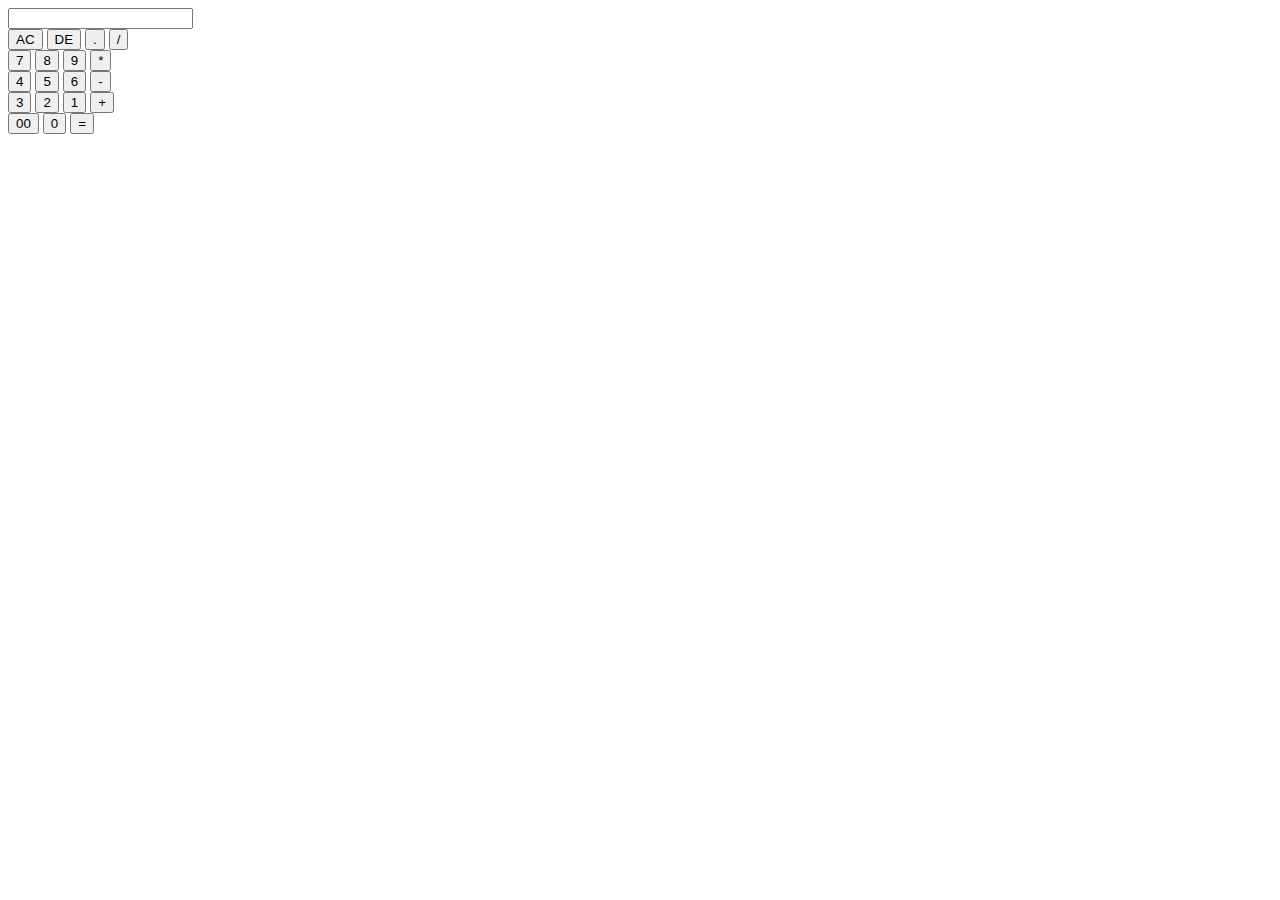
==== index.html @ ffca7c9d "added" ====
<!DOCTYPE html>
<html lang="en">
<head>
    <meta charset="UTF-8">
    <meta name="viewport" content="width=device-width, initial-scale=1.0">
    <title>Calculator</title>
    <link rel="stylesheet" href="calculator.css">
</head>
<body>
    <div class="container">
        <div class="calculator">
            <form>
                <div class="display">
                    <input type="text" name="display" id="">
                </div>
                <div>
                    <input type="button" name="" value="AC" id="" onclick="display.value ='' " class="operator">
                    <input type="button" name="" value="DE" id="" onclick="display.value = display.value.toString().slice(0,-1)
                    " class="operator">
                    <input type="button" name="" value="." id="" onclick="display.value += '.' " class="operator"> 
                    <input type="button" name="" value="/" id="" onclick="display.value += '/' " class="operator">
                </div>
                <div>
                    <input type="button" name="" value="7" id="" onclick="display.value += '7' ">
                    <input type="button" name="" value="8" id="" onclick="display.value += '8' ">
                    <input type="button" name="" value="9" id="" onclick="display.value += '9' ">
                    <input type="button" name="" value="*" id="" onclick="display.value += '*' " class="operator">
                </div>
                <div>
                    <input type="button" name="" value="4" id="" onclick="display.value += '4' ">
                    <input type="button" name="" value="5" id="" onclick="display.value += '5' ">
                    <input type="button" name="" value="6" id="" onclick="display.value += '6' ">
                    <input type="button" name="" value="-" id="" onclick="display.value += '-' " class="operator">
                </div>
                <div>
                    <input type="button" name="" value="3" id="" onclick="display.value += '3' ">
                    <input type="button" name="" value="2" id="" onclick="display.value += '2' ">
                    <input type="button" name="" value="1" id="" onclick="display.value += '1' ">
                    <input type="button" name="" value="+" id="" onclick="display.value += '+' " class="operator">
                </div>
                <div>
                    <input type="button" name="" value="00" id="" onclick="display.value += '00' ">
                    <input type="button" name="" value="0" id="" onclick="display.value += '0' ">
                    <input type="button" name="" value="=" id="" class="equal operator" onclick="display.value = eval(display.value)">
                </div>
            </form>
        </div>
    </div>
</body>
</html>
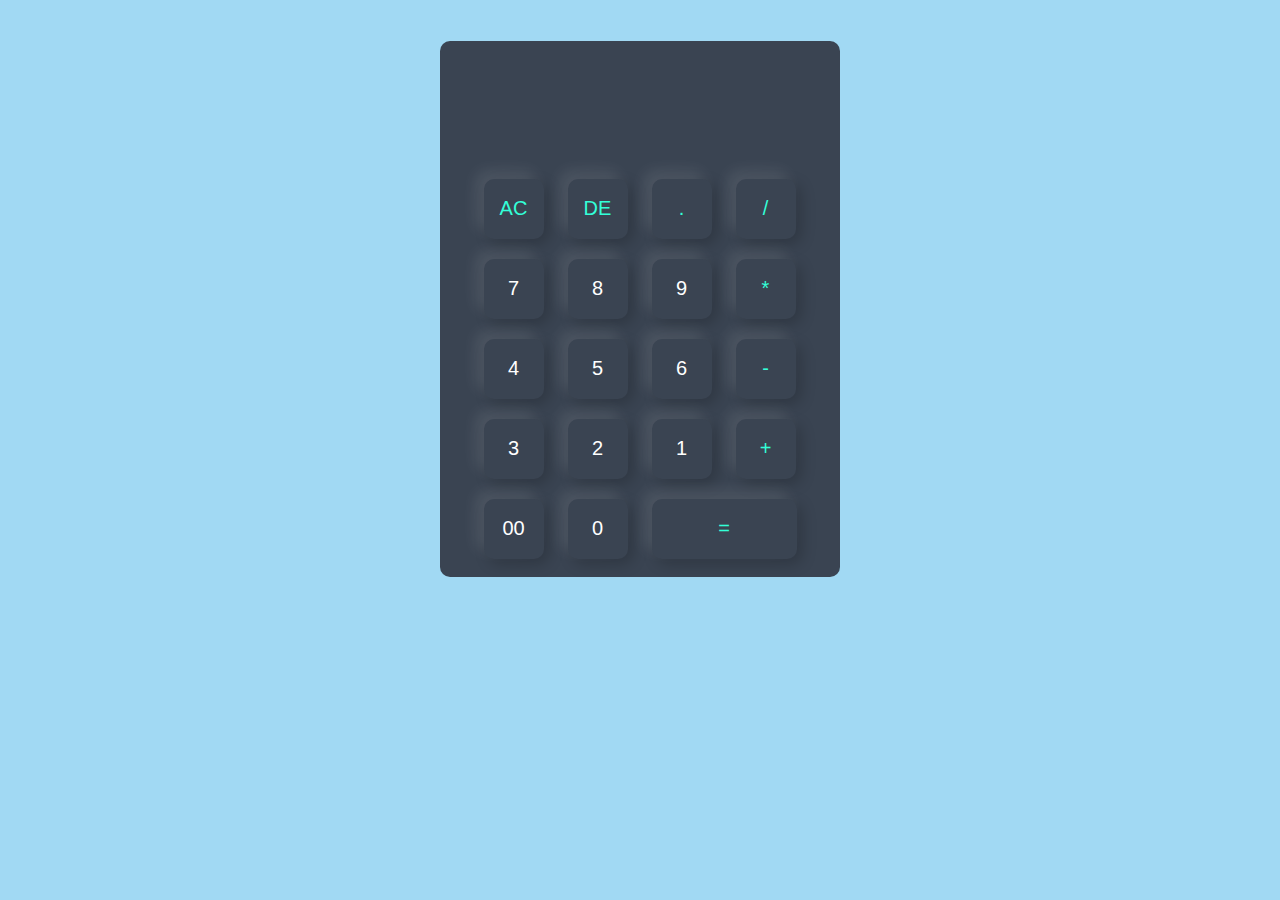
==== commit 2e046198: "added html" ====
--- a/index.html
+++ b/index.html
@@ -4,7 +4,7 @@
     <meta charset="UTF-8">
     <meta name="viewport" content="width=device-width, initial-scale=1.0">
     <title>Calculator</title>
-    <link rel="stylesheet" href="calculator.css">
+    <link rel="stylesheet" href="style.css">
 </head>
 <body>
     <div class="container">
--- a/style.css
+++ b/style.css
@@ -0,0 +1,55 @@
+*{
+    padding: 0;
+    margin: 0;
+    box-sizing: border-box;
+}
+body{
+    background: #a1d9f3;
+}
+.container{
+    width:100%;
+    display: flex;
+    justify-content: center;
+    align-items: center;
+    padding: 15px 20px;
+    margin-top: 2%;
+}
+.calculator{
+    width:400px;
+    padding: 8px;
+    background:#3a4452;
+    display: flex;
+    justify-content: center;
+    align-items: center;
+    border-radius: 10px;
+}
+.calculator form input{
+    border: 0;
+    outline: 0;
+    width: 60px;
+    height: 60px;
+    border-radius: 10px;
+    box-shadow: -8px -8px 15px rgba(255, 255,255, 0.1),5px 5px 15px rgba(0, 0,0, 0.2);
+    margin: 10px;
+    background: transparent;
+    font-size: 20px;
+    color: #fff;
+    cursor: pointer;
+}
+form .display{
+    display: flex;
+    justify-content: flex-end;
+    margin: 20px 0px;
+}
+form .display input{
+    text-align: right;
+    flex: 1;
+    font-size: 45px;
+    box-shadow: none;
+}
+form input.equal{
+    width: 145px;
+}
+form  input.operator{
+    color: #33ffd8;
+}